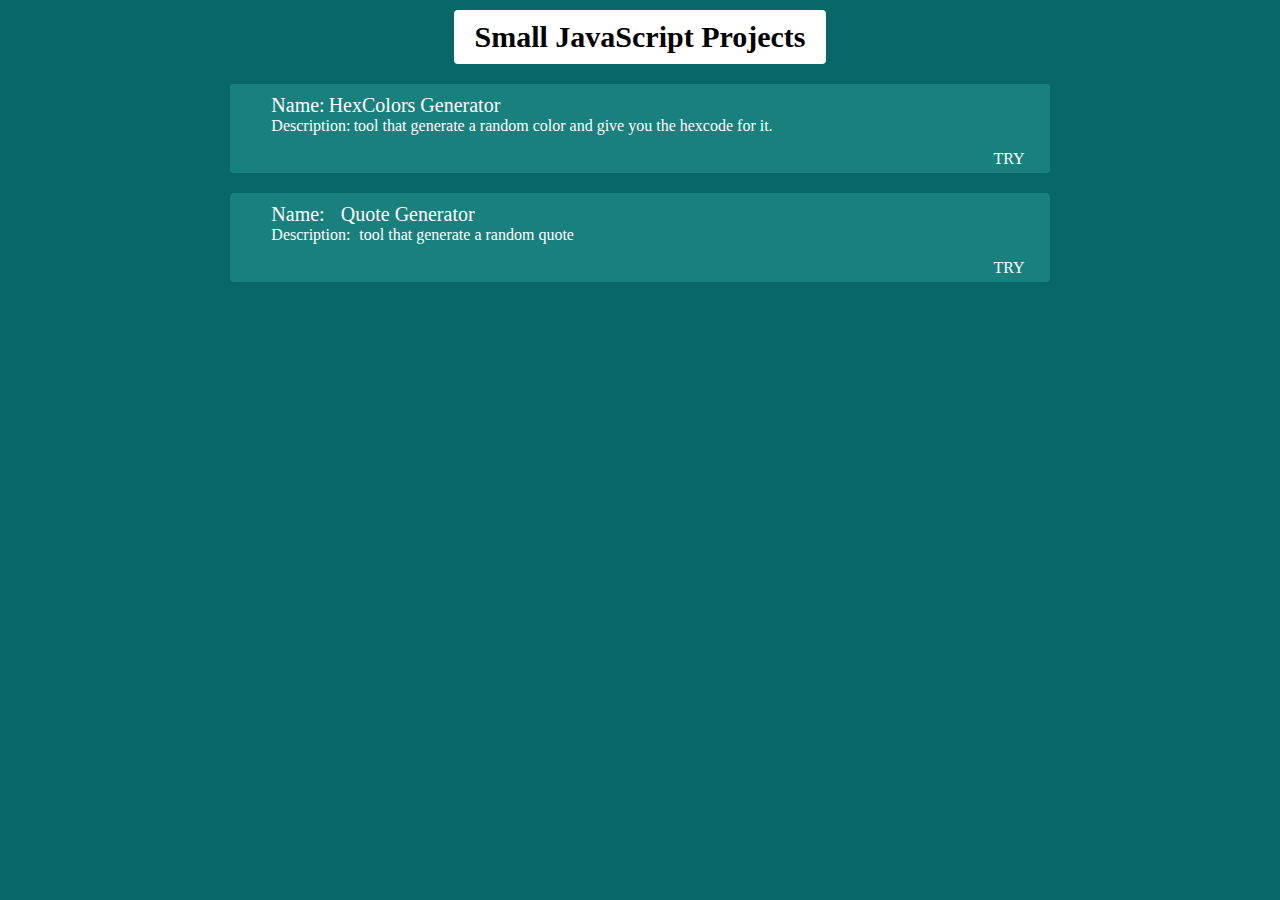
==== index.html @ 741a26ba "Add files via upload" ====
<!DOCTYPE html>
<html lang="en">
<head>
    <meta charset="UTF-8">
    <meta name="viewport" content="width=device-width, initial-scale=1.0">
    <title>Beginner Projects</title>
    <link rel="icon" href="js.png">
    <link rel="stylesheet" href="style.css">
</head>
<body>
    <section class="projects">
        <h1>Small JavaScript Projects</h1>

        <div class="project">
            <div class="con">
                <p class="name">Name:&ThinSpace;HexColors Generator</p>
                <p class="desc">Description:&ThinSpace;tool that generate a random color and give you the hexcode for it.</p>
            </div>
            <a href="theProjects/HexColors/index.html" target="_blank" class="link">TRY</a>
        </div>

        <div class="project">
            <div class="con">
                <p class="name">Name: &ThickSpace; Quote Generator</p>
                <p class="desc">Description: &ThickSpace;tool that generate a random quote</p>
            </div>
            <a href="theProjects/QuoteGenerator/index.html" target="_blank" class="link">TRY</a>
        </div>
        
    </section>
    <script src="main.js"></script>
</body>
</html>
---- style.css ----
* {
    padding: 0;
    margin: 0;
    box-sizing: border-box;
}

body {
    background-color: rgb(8, 104, 104);
}

a {
    text-decoration: none;
}

.projects {
    width: 80%;
    min-height: 98vh;
    margin: 0 auto;
    margin-top: 10px;
    border-radius: 8px;
    -webkit-border-radius: 8px;
    -moz-border-radius: 8px;
    -ms-border-radius: 8px;
    -o-border-radius: 8px;
    display: flex;
    align-items: center;
    flex-direction: column;
}

.projects h1{
    font-size: 30px;
    padding: 10px 20px;
    border-radius: 4px;
    -webkit-border-radius: 4px;
    -moz-border-radius: 4px;
    -ms-border-radius: 4px;
    -o-border-radius: 4px;
    background-color: #fff;
    color: #000;
}

.project {
    width: 80%;
    min-height: 80px;
    margin: 0 auto;
    display: flex;
    flex-direction: column;
    align-items: center;
    margin-top: 20px;
    background-color: #19807e;
    border-radius: 4px;
    -webkit-border-radius: 4px;
    -moz-border-radius: 4px;
    -ms-border-radius: 4px;
    -o-border-radius: 4px;
    transition: 0.3s;
    -webkit-transition: 0.3s;
    -moz-transition: 0.3s;
    -ms-transition: 0.3s;
    -o-transition: 0.3s;
}

.project:hover {
    transform: scale(1.07);
    -webkit-transform: scale(1.07);
    -moz-transform: scale(1.07);
    -ms-transform: scale(1.07);
    -o-transform: scale(1.07);
}

.con {
    margin: 10px 0;
    width: 90%;
}

.name {
    font-size: 20px;
    color: #fff;
    width: 90%;
}

.desc {
    font-size: 16px;
    color: #fff;
    width: 90%;
}

.link {
    color: #fff;
    align-self: self-end;
    padding: 5px;
    margin-right: 20px;
}

.link:hover {
    color: #000;
    background-color: #fff;
    border-radius: 4px 4px 0 0;
    -webkit-border-radius: 4px 4px 0 0;
    -moz-border-radius: 4px 4px 0 0;
    -ms-border-radius: 4px 4px 0 0;
    -o-border-radius: 4px 4px 0 0;
}

@media (max-width: 320px) {
    .projects h1{
        font-size: 20px;
        padding: 5px 10px;
    }

    .project {
        width: 90%;
    }
    .con {
        display: flex;
        justify-content: center;
        align-items: center;
        flex-direction: column;
        gap: 5px;
    }
}

@media (min-width: 321px) and  (max-width: 480px) {
    .projects h1{
        font-size: 20px;
        padding: 5px 10px;
    }

    .project {
        width: 90%;
    }
    .con {
        display: flex;
        justify-content: center;
        align-items: center;
        flex-direction: column;
        gap: 5px;
    }
}
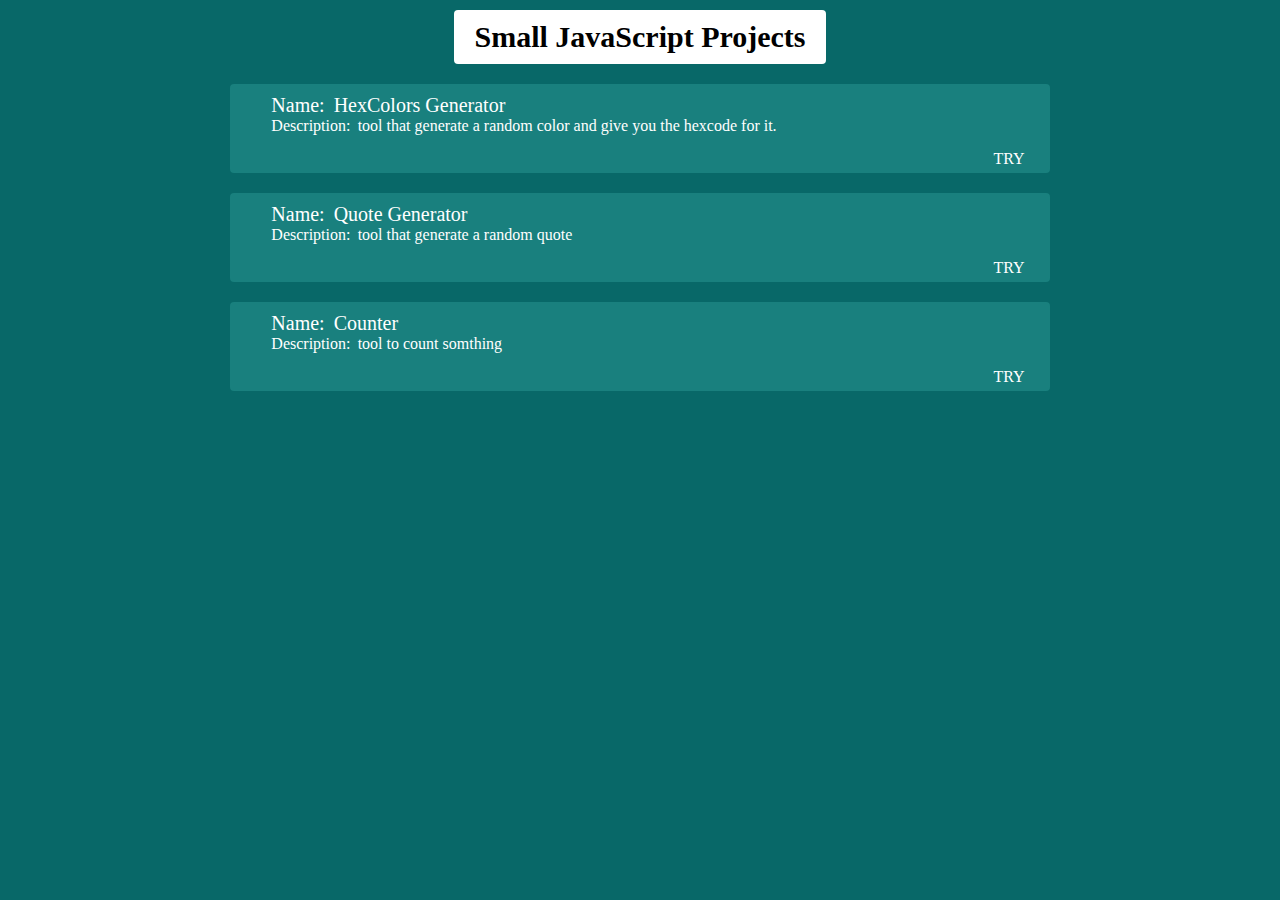
==== commit 4515cd21: "fix" ====
--- a/index.html
+++ b/index.html
@@ -13,18 +13,26 @@
 
         <div class="project">
             <div class="con">
-                <p class="name">Name:&ThinSpace;HexColors Generator</p>
-                <p class="desc">Description:&ThinSpace;tool that generate a random color and give you the hexcode for it.</p>
+                <p class="name">Name: &ThinSpace;HexColors Generator</p>
+                <p class="desc">Description: &ThinSpace;tool that generate a random color and give you the hexcode for it.</p>
             </div>
             <a href="theProjects/HexColors/index.html" target="_blank" class="link">TRY</a>
         </div>
 
         <div class="project">
             <div class="con">
-                <p class="name">Name: &ThickSpace; Quote Generator</p>
-                <p class="desc">Description: &ThickSpace;tool that generate a random quote</p>
+                <p class="name">Name: &ThinSpace;Quote Generator</p>
+                <p class="desc">Description: &ThinSpace;tool that generate a random quote</p>
             </div>
             <a href="theProjects/QuoteGenerator/index.html" target="_blank" class="link">TRY</a>
+        </div>
+
+        <div class="project">
+            <div class="con">
+                <p class="name">Name: &ThinSpace;Counter</p>
+                <p class="desc">Description: &ThinSpace;tool to count somthing</p>
+            </div>
+            <a href="theProjects/Counter/index.html" target="_blank" class="link">TRY</a>
         </div>
         
     </section>
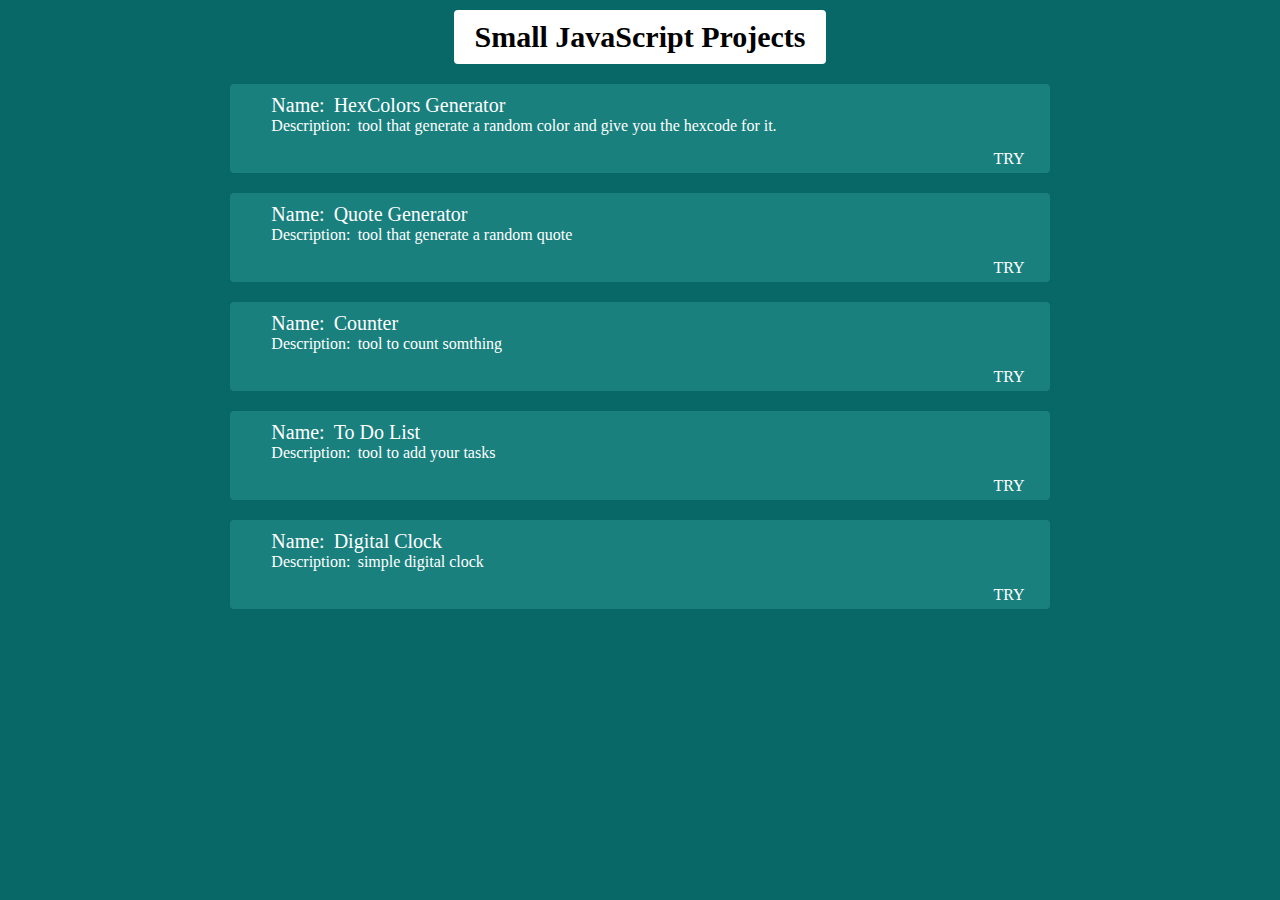
==== commit 66d847ee: "clcok" ====
--- a/index.html
+++ b/index.html
@@ -34,6 +34,22 @@
             </div>
             <a href="theProjects/Counter/index.html" target="_blank" class="link">TRY</a>
         </div>
+
+        <div class="project">
+            <div class="con">
+                <p class="name">Name: &ThinSpace;To Do List</p>
+                <p class="desc">Description: &ThinSpace;tool to add your tasks</p>
+            </div>
+            <a href="theProjects/ToDoList/index.html" target="_blank" class="link">TRY</a>
+        </div>
+
+        <div class="project">
+            <div class="con">
+                <p class="name">Name: &ThinSpace;Digital Clock</p>
+                <p class="desc">Description: &ThinSpace;simple digital clock</p>
+            </div>
+            <a href="theProjects/Clock/index.html" target="_blank" class="link">TRY</a>
+        </div>
         
     </section>
     <script src="main.js"></script>
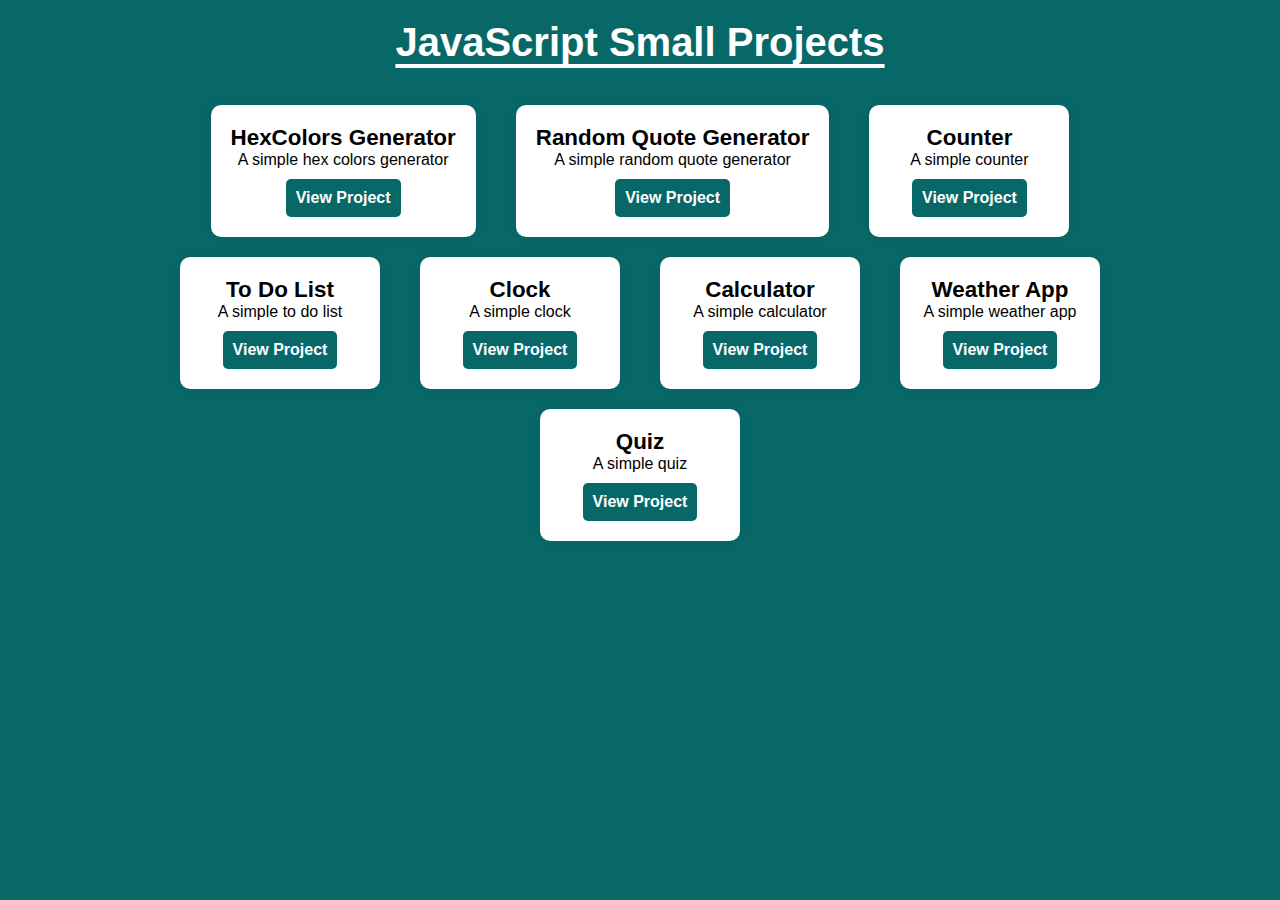
==== commit 83ecd59f: "new UI, new way to handle prljects in DOM" ====
--- a/index.html
+++ b/index.html
@@ -1,57 +1,20 @@
 <!DOCTYPE html>
 <html lang="en">
+
 <head>
     <meta charset="UTF-8">
     <meta name="viewport" content="width=device-width, initial-scale=1.0">
-    <title>Beginner Projects</title>
+    <title>JavaScript Small Projects</title>
     <link rel="icon" href="js.png">
     <link rel="stylesheet" href="style.css">
 </head>
+
 <body>
-    <section class="projects">
-        <h1>Small JavaScript Projects</h1>
-
-        <div class="project">
-            <div class="con">
-                <p class="name">Name: &ThinSpace;HexColors Generator</p>
-                <p class="desc">Description: &ThinSpace;tool that generate a random color and give you the hexcode for it.</p>
-            </div>
-            <a href="theProjects/HexColors/index.html" target="_blank" class="link">TRY</a>
-        </div>
-
-        <div class="project">
-            <div class="con">
-                <p class="name">Name: &ThinSpace;Quote Generator</p>
-                <p class="desc">Description: &ThinSpace;tool that generate a random quote</p>
-            </div>
-            <a href="theProjects/QuoteGenerator/index.html" target="_blank" class="link">TRY</a>
-        </div>
-
-        <div class="project">
-            <div class="con">
-                <p class="name">Name: &ThinSpace;Counter</p>
-                <p class="desc">Description: &ThinSpace;tool to count somthing</p>
-            </div>
-            <a href="theProjects/Counter/index.html" target="_blank" class="link">TRY</a>
-        </div>
-
-        <div class="project">
-            <div class="con">
-                <p class="name">Name: &ThinSpace;To Do List</p>
-                <p class="desc">Description: &ThinSpace;tool to add your tasks</p>
-            </div>
-            <a href="theProjects/ToDoList/index.html" target="_blank" class="link">TRY</a>
-        </div>
-
-        <div class="project">
-            <div class="con">
-                <p class="name">Name: &ThinSpace;Digital Clock</p>
-                <p class="desc">Description: &ThinSpace;simple digital clock</p>
-            </div>
-            <a href="theProjects/Clock/index.html" target="_blank" class="link">TRY</a>
-        </div>
-        
+    <section>
+        <h1>JavaScript Small Projects</h1>
+        <div class="projects" id="projectList"></div>
     </section>
     <script src="main.js"></script>
 </body>
+
 </html>--- a/style.css
+++ b/style.css
@@ -1,139 +1,96 @@
 * {
-    padding: 0;
-    margin: 0;
-    box-sizing: border-box;
+  padding: 0;
+  margin: 0;
+  box-sizing: border-box;
 }
 
 body {
-    background-color: rgb(8, 104, 104);
+  background-color: rgb(8, 104, 104);
+  font-family: 'Roboto', sans-serif;
 }
 
 a {
-    text-decoration: none;
+  text-decoration: none;
+}
+
+h1 {
+  text-align: center;
+  margin-top: 20px;
+  color: white;
+  font-weight: bold;
+  font-size: 2.5rem;
+  text-decoration: underline;
+  text-underline-offset: 0.5rem;
 }
 
 .projects {
-    width: 80%;
-    min-height: 98vh;
-    margin: 0 auto;
-    margin-top: 10px;
-    border-radius: 8px;
-    -webkit-border-radius: 8px;
-    -moz-border-radius: 8px;
-    -ms-border-radius: 8px;
-    -o-border-radius: 8px;
-    display: flex;
-    align-items: center;
-    flex-direction: column;
+  max-width: 80%;
+  margin: 40px auto 0 auto;
+  display: flex;
+  flex-wrap: wrap;
+  justify-content: center;
+  align-items: center;
+  gap: 20px 40px;
 }
 
-.projects h1{
-    font-size: 30px;
-    padding: 10px 20px;
-    border-radius: 4px;
-    -webkit-border-radius: 4px;
-    -moz-border-radius: 4px;
-    -ms-border-radius: 4px;
-    -o-border-radius: 4px;
-    background-color: #fff;
-    color: #000;
+.projectCard {
+  min-width: 200px;
+  display: flex;
+  flex-direction: column;
+  justify-content: center;
+  align-items: center;
+  padding: 20px;
+  background-color: white;
+  border-radius: 10px;
+  box-shadow: 0 0 10px rgba(0, 0, 0, 0.1);
+  transition: all 0.3s ease;
 }
 
-.project {
-    width: 80%;
-    min-height: 80px;
-    margin: 0 auto;
-    display: flex;
-    flex-direction: column;
-    align-items: center;
-    margin-top: 20px;
-    background-color: #19807e;
-    border-radius: 4px;
-    -webkit-border-radius: 4px;
-    -moz-border-radius: 4px;
-    -ms-border-radius: 4px;
-    -o-border-radius: 4px;
-    transition: 0.3s;
-    -webkit-transition: 0.3s;
-    -moz-transition: 0.3s;
-    -ms-transition: 0.3s;
-    -o-transition: 0.3s;
+.projectCard:hover {
+  transform: scale(1.05);
 }
 
-.project:hover {
-    transform: scale(1.07);
-    -webkit-transform: scale(1.07);
-    -moz-transform: scale(1.07);
-    -ms-transform: scale(1.07);
-    -o-transform: scale(1.07);
+h2 {
+  font-size: 1.4rem;
+  font-weight: bold;
+  transition: all 0.3s ease;
+  -webkit-transition: all 0.3s ease;
+  -moz-transition: all 0.3s ease;
+  -ms-transition: all 0.3s ease;
+  -o-transition: all 0.3s ease;
 }
 
-.con {
-    margin: 10px 0;
-    width: 90%;
-}
-
-.name {
-    font-size: 20px;
-    color: #fff;
-    width: 90%;
-}
-
-.desc {
-    font-size: 16px;
-    color: #fff;
-    width: 90%;
+.projectCard:hover h2 {
+  font-size: 1.5rem;
 }
 
 .link {
-    color: #fff;
-    align-self: self-end;
-    padding: 5px;
-    margin-right: 20px;
+  margin-top: 10px;
+  padding: 10px;
+  background-color: rgb(8, 104, 104);
+  color: white;
+  border-radius: 5px;
+  font-weight: bold;
+  transition: all 0.3s ease;
+  -webkit-transition: all 0.3s ease;
+  -moz-transition: all 0.3s ease;
+  -ms-transition: all 0.3s ease;
+  -o-transition: all 0.3s ease;
 }
 
 .link:hover {
-    color: #000;
-    background-color: #fff;
-    border-radius: 4px 4px 0 0;
-    -webkit-border-radius: 4px 4px 0 0;
-    -moz-border-radius: 4px 4px 0 0;
-    -ms-border-radius: 4px 4px 0 0;
-    -o-border-radius: 4px 4px 0 0;
+  background-color: rgb(109, 200, 200);
 }
 
-@media (max-width: 320px) {
-    .projects h1{
-        font-size: 20px;
-        padding: 5px 10px;
-    }
-
-    .project {
-        width: 90%;
-    }
-    .con {
-        display: flex;
-        justify-content: center;
-        align-items: center;
-        flex-direction: column;
-        gap: 5px;
-    }
+@media (max-width: 426px) {
+  h1 {
+    font-size: 2rem;
+  }
+  .projects {
+    max-width: 90%;
+    margin-bottom: 10px;
+  }
+  .projectCard {
+    min-width: 100%;
+  }
 }
-
-@media (min-width: 321px) and  (max-width: 480px) {
-    .projects h1{
-        font-size: 20px;
-        padding: 5px 10px;
-    }
-
-    .project {
-        width: 90%;
-    }
-    .con {
-        display: flex;
-        justify-content: center;
-        align-items: center;
-        flex-direction: column;
-        gap: 5px;
-    }
-}
